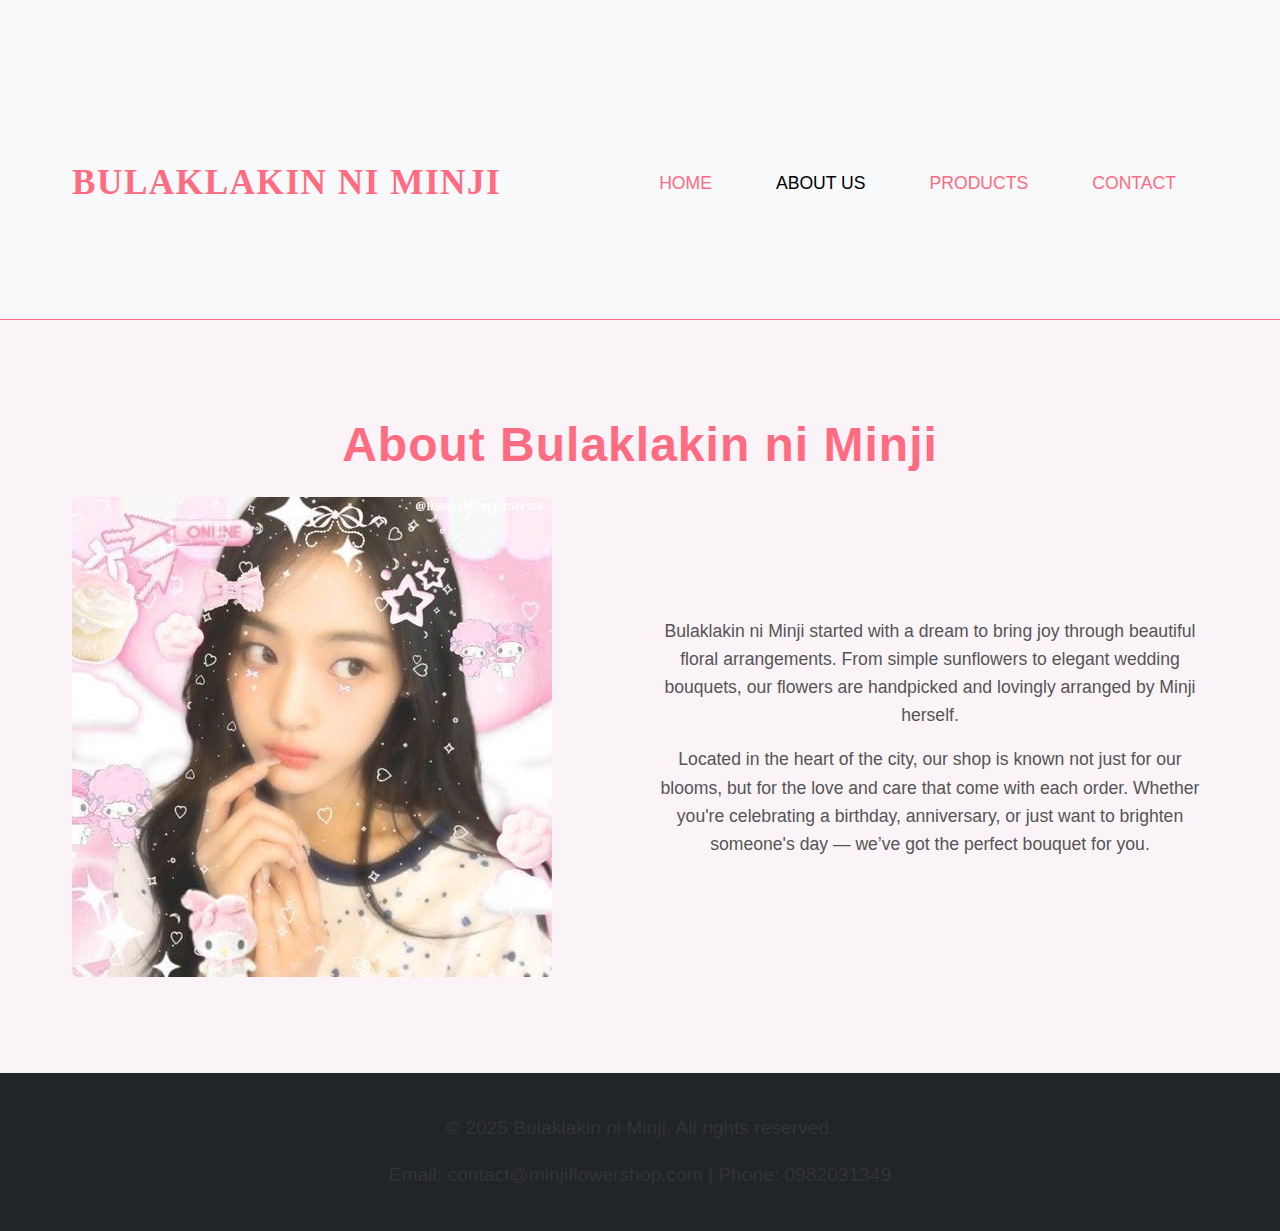
==== about.html @ 2cd27c3a "Add files via upload" ====
<!DOCTYPE html>
<html lang="en">
<head>
  <meta charset="UTF-8">
  <meta name="viewport" content="width=device-width, initial-scale=1.0">
  <meta name="description" content="Learn more about Bulaklakin ni Minji - your trusted flower shop.">
  <meta name="keywords" content="about us, flower shop, minji, florist">
  <title>About Us - Bulaklakin ni Minji</title>
  <link href="https://cdn.jsdelivr.net/npm/bootstrap@5.1.3/dist/css/bootstrap.min.css" rel="stylesheet">
  <link rel="stylesheet" href="huhu.css">
</head>
<body>
  <!-- Navbar -->
  <nav class="navbar navbar-expand-lg navbar-light bg-light">
    <div class="container">
      <a class="navbar-brand" href="index.html">Bulaklakin ni Minji</a>
      <button class="navbar-toggler" type="button" data-bs-toggle="collapse" data-bs-target="#navbarNav">
        <span class="navbar-toggler-icon"></span>
      </button>
      <div class="collapse navbar-collapse" id="navbarNav">
        <ul class="navbar-nav ms-auto">
          <li class="nav-item"><a class="nav-link" href="index.html">Home</a></li>
          <li class="nav-item"><a class="nav-link active" href="about.html">About Us</a></li>
          <li class="nav-item"><a class="nav-link" href="haha.html">Products</a></li>
          <li class="nav-item"><a class="nav-link" href="contact.html">Contact</a></li>
        </ul>
      </div>
    </div>
  </nav>

  <!-- About Section -->
  <div class="container mt-5">
    <h1 class="text-center mb-4">About Bulaklakin ni Minji</h1>
    <div class="row align-items-center">
      <div class="col-md-6">
        <img src="minj.jpg" alt="Florist Minji" class="img-fluid rounded">
      </div>
      <div class="col-md-6">
        <p>Bulaklakin ni Minji started with a dream to bring joy through beautiful floral arrangements. From simple sunflowers to elegant wedding bouquets, our flowers are handpicked and lovingly arranged by Minji herself.</p>
        <p>Located in the heart of the city, our shop is known not just for our blooms, but for the love and care that come with each order. Whether you're celebrating a birthday, anniversary, or just want to brighten someone's day — we’ve got the perfect bouquet for you.</p>
      </div>
    </div>
  </div>

  <!-- Footer -->
  <footer class="bg-dark text-white text-center p-4 mt-5">
    <p>&copy; 2025 Bulaklakin ni Minji. All rights reserved.</p>
    <p>Email: contact@minjiflowershop.com | Phone: 0982031349</p>
  </footer>

  <script src="https://cdn.jsdelivr.net/npm/bootstrap@5.1.3/dist/js/bootstrap.bundle.min.js"></script>
</body>
</html>
---- huhu.css ----
/* General Styles */
body {
  font-family: 'Arial', sans-serif;
  background-color: #faf3f7;
  color: #333;
  margin: 0;
  padding: 0;
  box-sizing: border-box;
  overflow-x: hidden;
}

/* Global Styles */
h1, h2, h3, p {
  margin: 0;
  padding: 0;
}

a {
  text-decoration: none;
  color: inherit;
}

/* Typography */
h1 {
  font-size: 3rem;
  font-weight: 600;
  color: #ff6b81;
  text-align: center;
  letter-spacing: 1px;
}

h2 {
  font-size: 2rem;
  color: #ff82a1;
  text-align: center;
}

p {
  color: #555;
  line-height: 1.6;
  text-align: center;
  margin: 1rem 0;
  font-size: 1.1rem;
}

/* Navbar */
nav {
  background-color: #fff;
  padding: 1rem 2rem;
  width: 100%;
  border-bottom: 1px solid #ff6b81;
  text-align: center;
  position: sticky;
  top: 0;
  z-index: 10;
}

nav .navbar-brand {
  font-size: 2.2rem;
  font-weight: bold;
  color: #ff6b81;
  text-transform: uppercase;
  letter-spacing: 1.5px;
  font-family: 'Comic Sans MS', cursive;
}

.navbar-nav .nav-link {
  color: #ff6b81;
  font-size: 1.1rem;
  margin: 0 1.5rem;
  text-transform: uppercase;
  transition: color 0.3s ease;
}

.navbar-nav .nav-link:hover {
  color: #ff82a1;
}

/* Hero Section */
.hero {
  background-color: #ffcccb;
  color: white;
  padding: 8rem 1rem 4rem;
  text-align: center;
  width: 100%;
  margin-top: 80px;
}

.hero h1 {
  font-size: 3.5rem;
  font-weight: 700;
}

.hero p {
  font-size: 1.1rem;
  margin-top: 1rem;
}

/* Button */
.btn {
  background-color: #ff6b81;
  color: white;
  padding: 0.8rem 2rem;
  border-radius: 30px;
  font-size: 1.1rem;
  text-transform: uppercase;
  border: none;
  cursor: pointer;
  transition: background-color 0.3s ease, transform 0.3s ease;
  display: inline-block;
  margin-top: 1.5rem;
}

.btn:hover {
  background-color: #ff82a1;
  transform: scale(1.05);
}

/* Product Table Fix */
.table {
  width: 100%;
  table-layout: auto;
}

.table img {
  max-width: 100px;
  height: auto;
  border-radius: 12px;
}

.table td, .table th {
  vertical-align: middle;
  text-align: center;
}

/* Product Card */
.product-card {
  background-color: white;
  border-radius: 12px;
  overflow: hidden;
  box-shadow: 0px 4px 12px rgba(0, 0, 0, 0.1);
  text-align: center;
  padding: 1.5rem;
  transition: transform 0.3s ease, box-shadow 0.3s ease;
  margin: 2rem 0;
  width: 80%;
}

.product-card:hover {
  transform: translateY(-5px);
  box-shadow: 0px 8px 20px rgba(0, 0, 0, 0.2);
}

.product-card img {
  width: 80%;
  height: auto;
  border-radius: 12px;
  transition: transform 0.3s ease;
}

.product-card img:hover {
  transform: scale(1.1);
}

.product-card h3 {
  margin-top: 1rem;
  color: #ff6b81;
  font-size: 1.5rem;
}

.product-card p {
  color: #777;
  font-size: 1.1rem;
  margin: 1rem 0;
}

.product-card .price {
  font-size: 1.3rem;
  color: #ff6b81;
  font-weight: bold;
}

.product-card .btn {
  background-color: #ff6b81;
  padding: 0.6rem 1.8rem;
  border-radius: 20px;
  font-size: 1.1rem;
  color: white;
  border: none;
  cursor: pointer;
  transition: background-color 0.3s ease;
}

.product-card .btn:hover {
  background-color: #ff82a1;
}

/* Container for Products */
.container {
  padding: 3rem 2rem;
  width: 100%;
  max-width: 1200px;
  margin-top: 6rem;
  margin-bottom: 3rem;
}

/* Footer */
footer {
  background-color: #ffcccb;
  text-align: center;
  padding: 2rem 1rem;
  width: 100%;
  margin-top: 3rem;
}

footer p {
  color: #333;
  font-size: 1.2rem;
}

footer a {
  color: #ff6b81;
  font-weight: bold;
  text-decoration: none;
  display: inline-block;
  margin-top: 1rem;
}

footer a:hover {
  color: #ff82a1;
  text-decoration: underline;
}

/* Flower Image */
.flower-image {
  width: 80%;
  border-radius: 50%;
  margin-top: 2rem;
  box-shadow: 0px 6px 15px rgba(0, 0, 0, 0.1);
  transition: transform 0.3s ease;
}

.flower-image:hover {
  transform: scale(1.1);
}
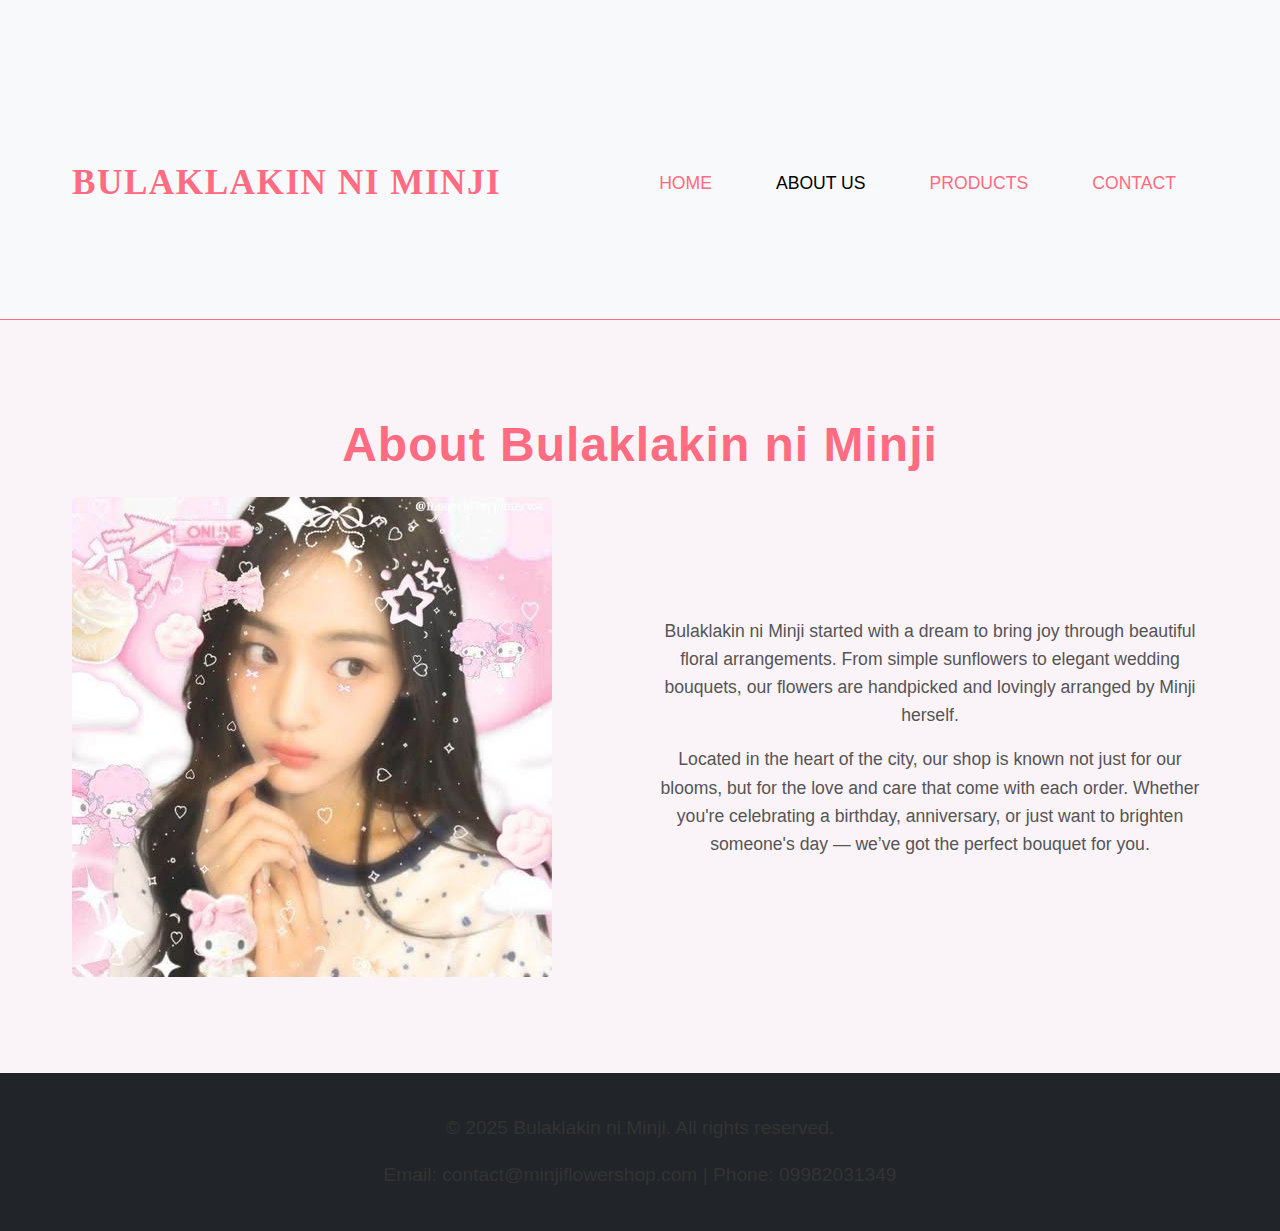
==== commit 58a32d3e: "Update about.html" ====
--- a/about.html
+++ b/about.html
@@ -45,7 +45,7 @@
   <!-- Footer -->
   <footer class="bg-dark text-white text-center p-4 mt-5">
     <p>&copy; 2025 Bulaklakin ni Minji. All rights reserved.</p>
-    <p>Email: contact@minjiflowershop.com | Phone: 0982031349</p>
+    <p>Email: contact@minjiflowershop.com | Phone: 09982031349</p>
   </footer>
 
   <script src="https://cdn.jsdelivr.net/npm/bootstrap@5.1.3/dist/js/bootstrap.bundle.min.js"></script>
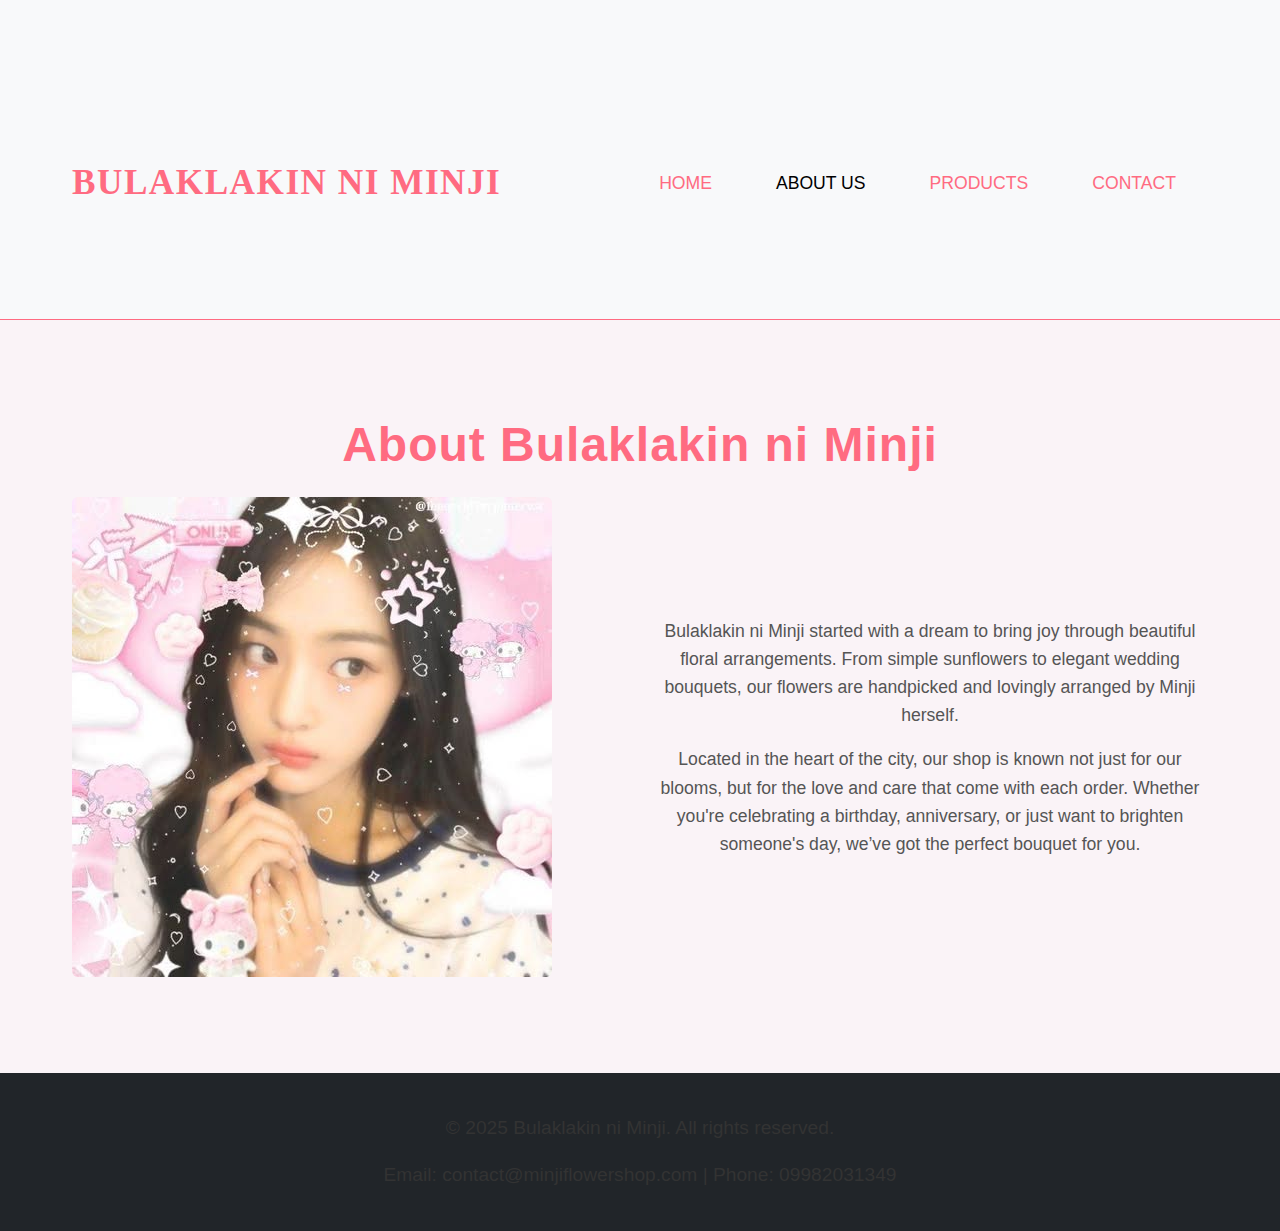
==== commit 319553d2: "Update about.html" ====
--- a/about.html
+++ b/about.html
@@ -37,7 +37,7 @@
       </div>
       <div class="col-md-6">
         <p>Bulaklakin ni Minji started with a dream to bring joy through beautiful floral arrangements. From simple sunflowers to elegant wedding bouquets, our flowers are handpicked and lovingly arranged by Minji herself.</p>
-        <p>Located in the heart of the city, our shop is known not just for our blooms, but for the love and care that come with each order. Whether you're celebrating a birthday, anniversary, or just want to brighten someone's day — we’ve got the perfect bouquet for you.</p>
+        <p>Located in the heart of the city, our shop is known not just for our blooms, but for the love and care that come with each order. Whether you're celebrating a birthday, anniversary, or just want to brighten someone's day, we’ve got the perfect bouquet for you.</p>
       </div>
     </div>
   </div>
--- a/huhu.css
+++ b/huhu.css
@@ -116,7 +116,7 @@
   transform: scale(1.05);
 }
 
-/* Product Table Fix */
+/* Product Table */
 .table {
   width: 100%;
   table-layout: auto;
@@ -195,7 +195,7 @@
   background-color: #ff82a1;
 }
 
-/* Container for Products */
+/* Container */
 .container {
   padding: 3rem 2rem;
   width: 100%;
@@ -242,4 +242,43 @@
 
 .flower-image:hover {
   transform: scale(1.1);
-}+}
+
+/* 🌐 Responsive Fixes for Mobile Devices */
+@media (max-width: 576px) {
+  .container {
+    padding: 1.5rem 1rem;
+  }
+
+  footer {
+    padding: 1rem;
+  }
+
+  p {
+    text-align: left;
+    font-size: 1rem;
+  }
+
+  h1, h2 {
+    font-size: 1.8rem;
+    text-align: center;
+  }
+
+  .btn {
+    padding: 0.6rem 1.5rem;
+    font-size: 1rem;
+  }
+
+  .table {
+    font-size: 0.9rem;
+  }
+
+  .navbar-brand {
+    font-size: 1.6rem;
+  }
+
+  .navbar-nav .nav-link {
+    font-size: 0.95rem;
+    margin: 0 0.5rem;
+  }
+}
